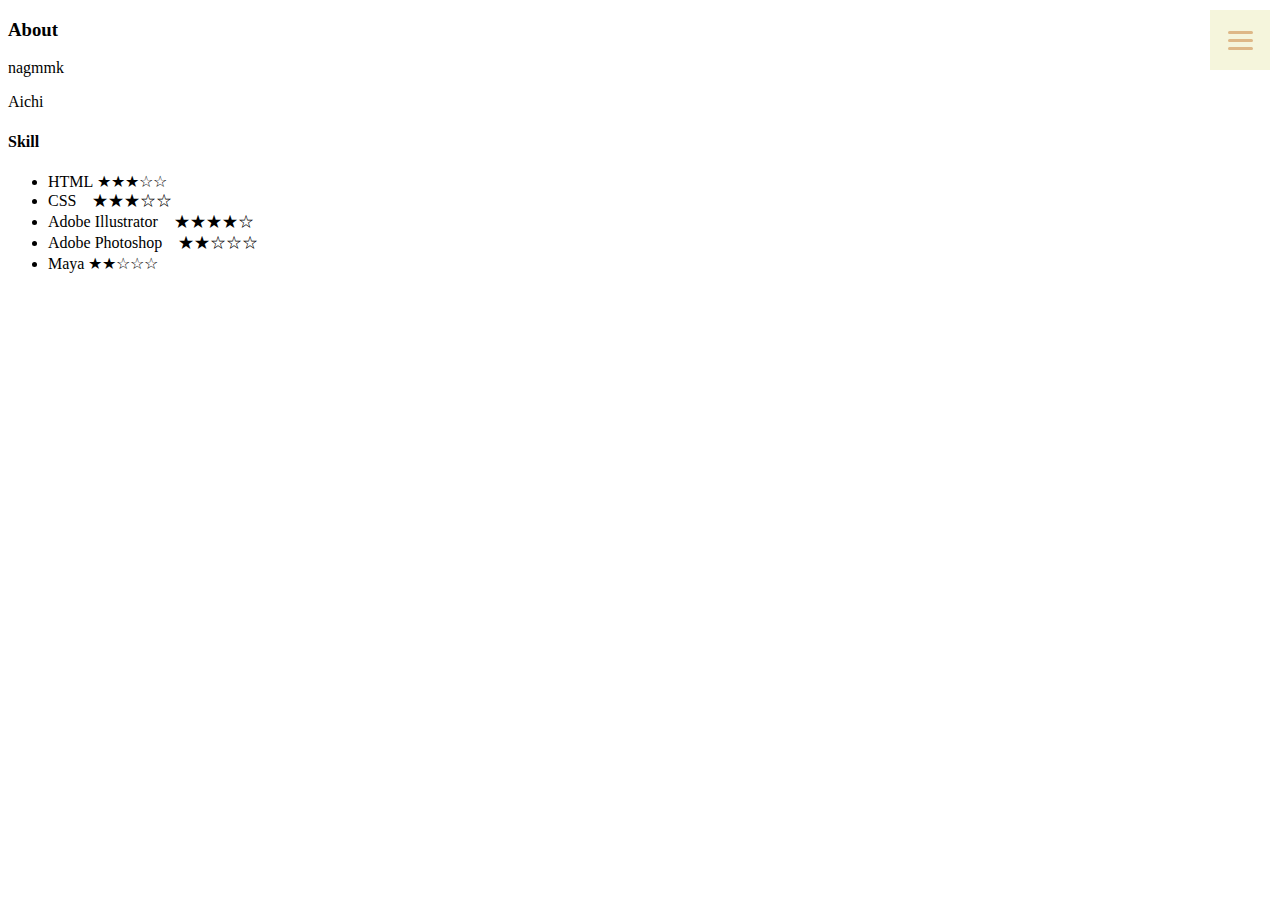
==== about.html @ b8afaa11 "構成" ====
<!DOCTYPE html>
<html lang="jn">
<head>
    <meta charset="UTF-8">
    <meta http-equiv="X-UA-Compatible" content="IE=edge">
    <meta name="viewport" content="width=device-width, initial-scale=1.0">
    <link rel="stylesheet" href="about.css">
    <title>About</title>
    <div class="hamburger-menu">
        <input type="checkbox" id="menu-btn-check">
        <label for="menu-btn-check" class="menu-btn"><span></span></label>
        
        <div class="menu-content">
            <ul>
                <li>
                    <a href="index.html">Home</a>
                </li>
                <li>
                    <a href="work.html">Work</a>
                </li>
                <li>
                    <a href="about.html">About</a>
                </li>
            </ul>
        </div>
    </div>
</head>
<body>
     <div class="about">
            <h3>About</h3>
            <p>nagmmk</p>
            <p>Aichi</p>
            <h4>Skill</h4>
            <ul>
                <li>HTML ★★★☆☆</li>
                <li>CSS　★★★☆☆</li>
                <li>Adobe Illustrator　★★★★☆ </li>
                <li>Adobe Photoshop　★★☆☆☆　</li>
                <li>Maya ★★☆☆☆</li>
            </ul>
            
        </div>
</body>
</html>
---- about.css ----
.menu-btn {
    position: fixed;
    top: 10px;
    right: 10px;
    display: flex;
    height: 60px;
    width: 60px;
    justify-content: center;
    align-items: center;
    z-index: 90;
    background-color:beige;
}

.menu-btn span,
.menu-btn span::before,
.menu-btn span::after {
    content: '';
    display: block;
    height: 3px;
    width: 25px;
    border-radius: 3px;
    background-color: burlywood;
    position: absolute;
}
.menu-btn span::before {
    bottom: 8px;
}
.menu-btn span::after {
    top: 8px;
}

#menu-btn-check:checked ~ .menu-btn span {
    background-color: rgba(255, 255, 255, 0);
}
#menu-btn-check:checked ~ .menu-btn span::before {
    bottom: 0;
    transform: rotate(45deg);
}
#menu-btn-check:checked ~ .menu-btn span::after {
    top: 0;
    transform: rotate(-45deg);
}

#menu-btn-check {
    display: none;
}

.menu-content {
    width: 100%;
    height: 100%;
    position: fixed;
    top: 0;
    left: 0;
    z-index: 80;
    background-color: salmon;
}

.menu-content ul {
    padding: 70px 10px 0;
}
.menu-content ul li {
    border-bottom: solid 1px #ffffff;
    list-style: none;
}
.menu-content ul li a { 
    display: block;
    width: 100%;
    font-size: 15px;
    box-sizing: border-box;
    color: #ffffff;
    text-decoration: none;
    padding: 9px 15px 10px 0;
    position: relative;
}

 /*右矢印*/
.menu-content ul li a::before {
    content: "";
    width: 7px;
    height: 7px;
    border-top: solid 2px #ffffff;
    border-right: solid 2px #ffffff;
    transform: rotate(45deg);
    position: absolute;
    right: 11px;
    top: 16px;
}

/* メニュー外に */
.menu-content {
    width: 100%;
    height: 100%;
    position: fixed;
    top: 0;
    left: 100%;
    z-index: 80;
    background-color:rgb(252, 148, 136);
    transform: all 0.5s; 
}

#menu-btn-check:checked ~ .menu-content {
    left: 0;
}
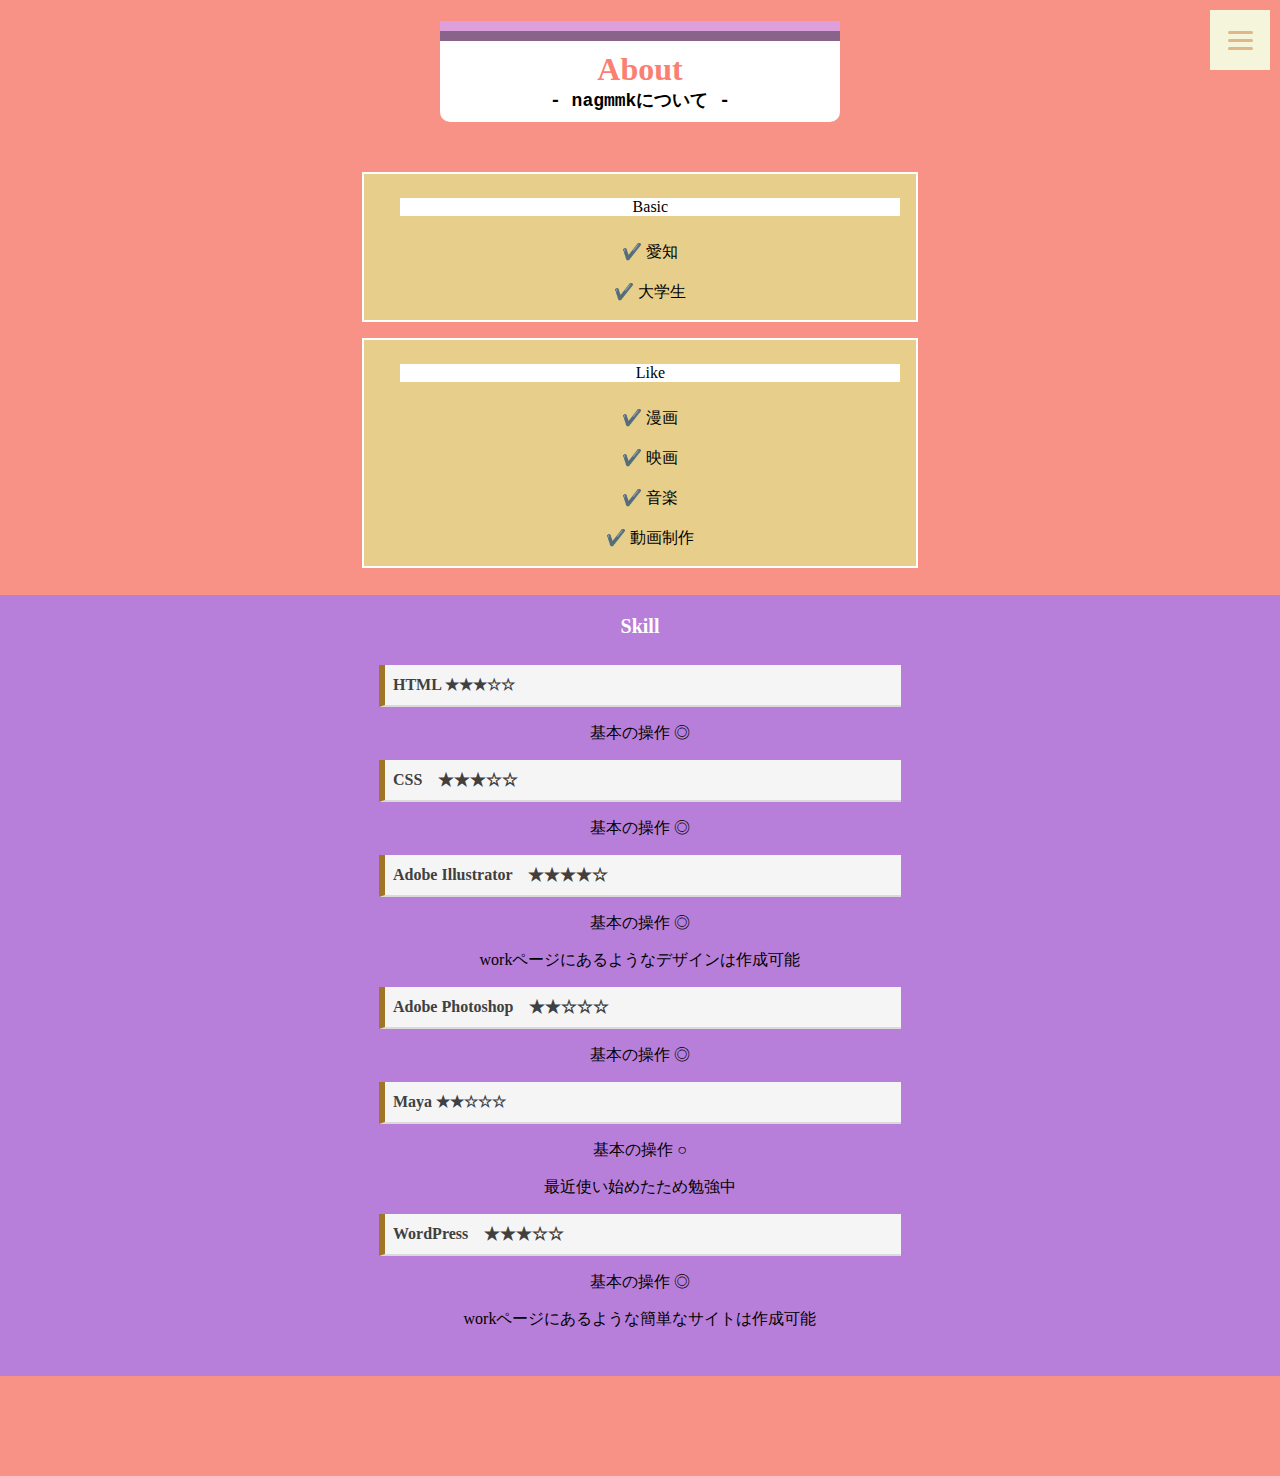
==== commit 69d1afef: "about 完" ====
--- a/about.html
+++ b/about.html
@@ -26,19 +26,50 @@
     </div>
 </head>
 <body>
-     <div class="about">
-            <h3>About</h3>
-            <p>nagmmk</p>
-            <p>Aichi</p>
-            <h4>Skill</h4>
-            <ul>
-                <li>HTML ★★★☆☆</li>
-                <li>CSS　★★★☆☆</li>
-                <li>Adobe Illustrator　★★★★☆ </li>
-                <li>Adobe Photoshop　★★☆☆☆　</li>
-                <li>Maya ★★☆☆☆</li>
-            </ul>
+     <main>
+        <div class="about">
+            <h1>About</h1>
+            <h3>- nagmmkについて -</h3>
+            <div class="basic">
+                <ul>
+                    <p>Basic</p>
+                    <li>✔️  愛知</li>
+                    <li>✔️  大学生</li>
+                </ul>
+            </div>
+
+            <div class="hobby">
+                <ul>
+                    <p>Like</p>
+                    <li>✔️  漫画</li>
+                    <li>✔️  映画</li>
+                    <li>✔️  音楽</li>
+                    <li>✔️  動画制作</li>
+                </ul>
+            </div>
+            
+            <div class="skill">
+                <h4>Skill</h4>
+                <ul>
+                    <li>HTML ★★★☆☆</li>
+                        <p>基本の操作 ◎</p>
+                    <li>CSS　★★★☆☆</li>
+                        <p>基本の操作 ◎</p>
+                    <li>Adobe Illustrator　★★★★☆ </li>
+                        <p>基本の操作 ◎</p>
+                        <p>workページにあるようなデザインは作成可能</p>
+                    <li>Adobe Photoshop　★★☆☆☆　</li>
+                        <p>基本の操作 ◎</p>
+                        <li>Maya ★★☆☆☆</li>
+                        <p>基本の操作 ○</p>
+                        <p>最近使い始めたため勉強中</p>
+                    <li>WordPress　★★★☆☆</li>
+                        <p>基本の操作 ◎</p>
+                        <p>workページにあるような簡単なサイトは作成可能</p>
+                </ul>
+            </div>
             
         </div>
+     </main>
 </body>
 </html>--- a/about.css
+++ b/about.css
@@ -53,6 +53,9 @@
     left: 0;
     z-index: 80;
     background-color: salmon;
+    text-align: center;
+    transition: all .5s;
+    
 }
 
 .menu-content ul {
@@ -61,6 +64,8 @@
 .menu-content ul li {
     border-bottom: solid 1px #ffffff;
     list-style: none;
+    margin-top: 50px;
+    
 }
 .menu-content ul li a { 
     display: block;
@@ -100,4 +105,132 @@
 
 #menu-btn-check:checked ~ .menu-content {
     left: 0;
-}+}
+
+body {
+    background-color: rgb(248, 146, 134);
+    
+    margin-left: 0px;
+    margin-right: 0px;
+    margin-bottom: 100px;
+}
+
+main h1{
+    color: salmon;
+    margin-left: auto;
+    margin-right: auto;
+    text-align: center;
+    background-color: rgb(255, 255, 255);
+    padding-top: 10px;
+    padding-left: 50px;
+    padding-right: 50px;
+    padding-bottom: 0px;
+    width: 300px;
+    margin-bottom: 0px;
+    border-top: ridge 20px plum;
+    
+}
+
+main h3 {
+    font-size: 18px;
+    margin-left: auto;
+    margin-right: auto;
+    text-align: center;
+    background-color: rgb(255, 255, 255);
+    margin-top: 0px;
+    margin-bottom: 50px;
+    padding-left: 50px;
+    padding-right: 50px;
+    padding-top: 0px;
+    padding-bottom: 10px;
+    width: 300px;
+    border-bottom-left-radius: 10px;
+    border-bottom-right-radius: 10px;
+    font-family: monospace;
+}
+
+/* about */
+
+.basic ul {
+    margin-left: auto;
+    margin-right: auto;
+    width: 500px;
+    border: solid 2px #ffffff;
+    padding: 0.5em 1em 0.5em 2.3em;
+    position: relative;
+    background: rgb(231, 207, 139);
+    
+}
+
+.basic ul li {
+    
+    text-align: center;
+    line-height: 1.5;
+    padding: 0.5em 0;
+    list-style-type: none!important;
+  }
+
+  .basic p {
+      text-align: center;
+      
+      background-color: white;
+  }
+
+  .hobby ul {
+    margin-left: auto;
+    margin-right: auto;
+    width: 500px;
+    border: solid 2px #ffffff;
+    padding: 0.5em 1em 0.5em 2.3em;
+    position: relative;
+    background: rgb(231, 207, 139);
+  }
+
+  .hobby ul li {
+    text-align: center;
+    line-height: 1.5;
+    padding: 0.5em 0;
+    list-style-type: none!important;
+  }
+  .hobby p {
+    text-align: center;
+    
+    background-color: white;
+}
+
+.skill {
+    background-color: rgb(184, 127, 218);
+    padding-bottom: 30px;
+}
+
+.skill h4 {
+    color: white;
+    padding-top: 20px;
+    text-align: center;
+    font-size: 20px;
+}
+
+.skill ul {
+    padding: 0;
+  }
+  
+
+
+  .skill ul li {
+    margin-left: auto;
+    margin-right: auto;
+    width: 500px;
+    color: #404040;
+    border-left: solid 6px #a07526;/*左側の線*/
+    border-bottom: solid 2px #dadada;/*下に灰色線*/
+    background: whitesmoke;
+    margin-bottom: 5px;/*下のバーとの余白*/
+    line-height: 1.5;
+    padding: 0.5em;
+    list-style-type: none!important;/*ポチ消す*/
+    font-weight: bold;
+  }
+
+  .skill p {
+      text-align: center;
+  }